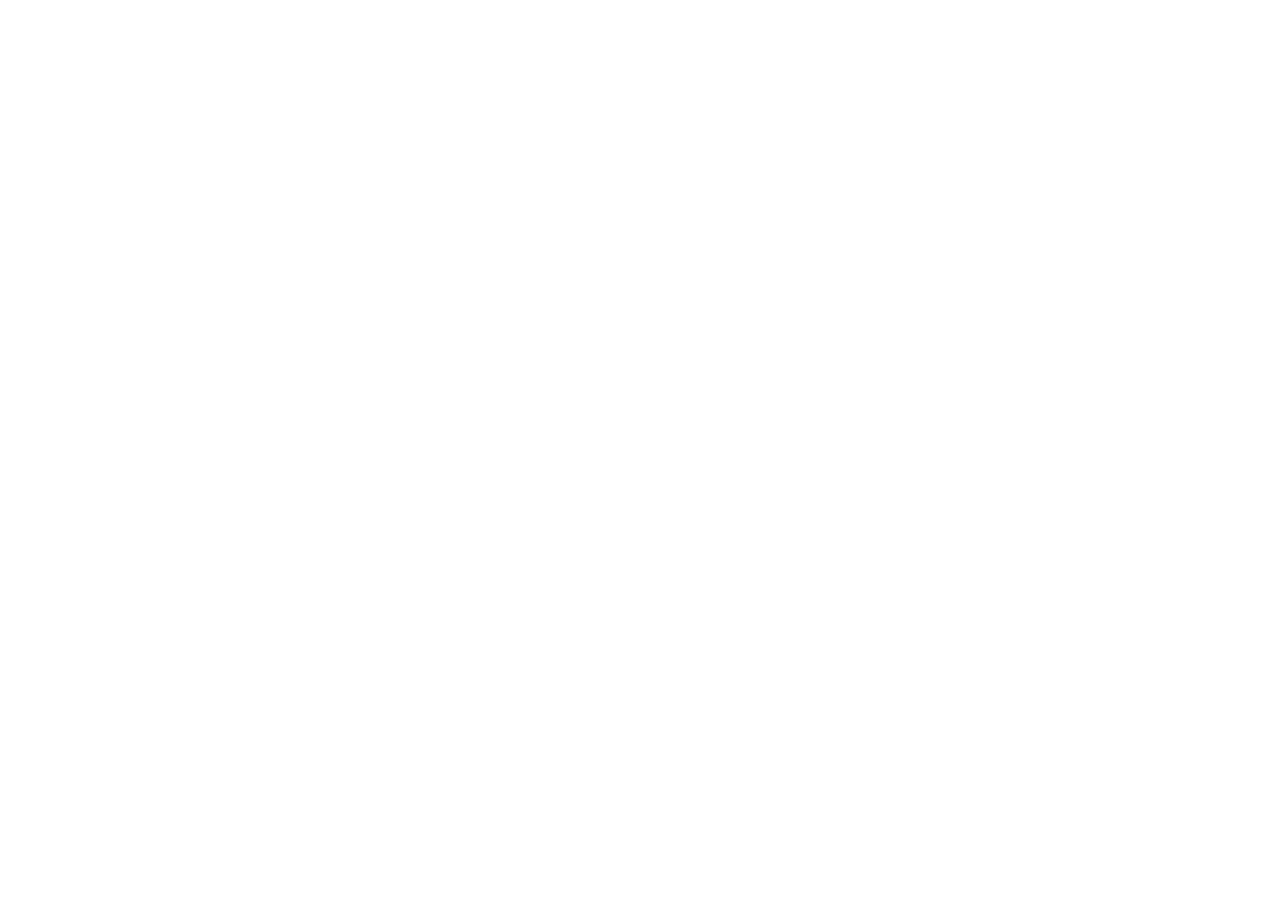
==== about-me.html @ fa0b8b77 "Set up main file structure, add info to header" ====
<!DOCTYPE html>
<html lang="en">
<head>
    <meta charset="UTF-8">
    <meta http-equiv="X-UA-Compatible" content="IE=edge">
    <meta name="viewport" content="width=device-width, initial-scale=1.0">
    <!--CSS-->
    <link rel="stylesheet" href="styles.css">
    <!-- Bootstrap CSS -->
    <link href="https://cdn.jsdelivr.net/npm/bootstrap@5.0.0-beta3/dist/css/bootstrap.min.css" rel="stylesheet"
        integrity="sha384-eOJMYsd53ii+scO/bJGFsiCZc+5NDVN2yr8+0RDqr0Ql0h+rP48ckxlpbzKgwra6" crossorigin="anonymous">
    <!-- Bootstrap JavaScript Bundle with Popper -->
    <script src="https://cdn.jsdelivr.net/npm/bootstrap@5.0.0-beta3/dist/js/bootstrap.bundle.min.js"
        integrity="sha384-JEW9xMcG8R+pH31jmWH6WWP0WintQrMb4s7ZOdauHnUtxwoG2vI5DkLtS3qm9Ekf"
        crossorigin="anonymous"></script>
    
        <title>About Lynee Lawson</title>
</head>
<body>
    
</body>
</html>
---- styles.css ----
h1 {
  color: aquamarine;
}
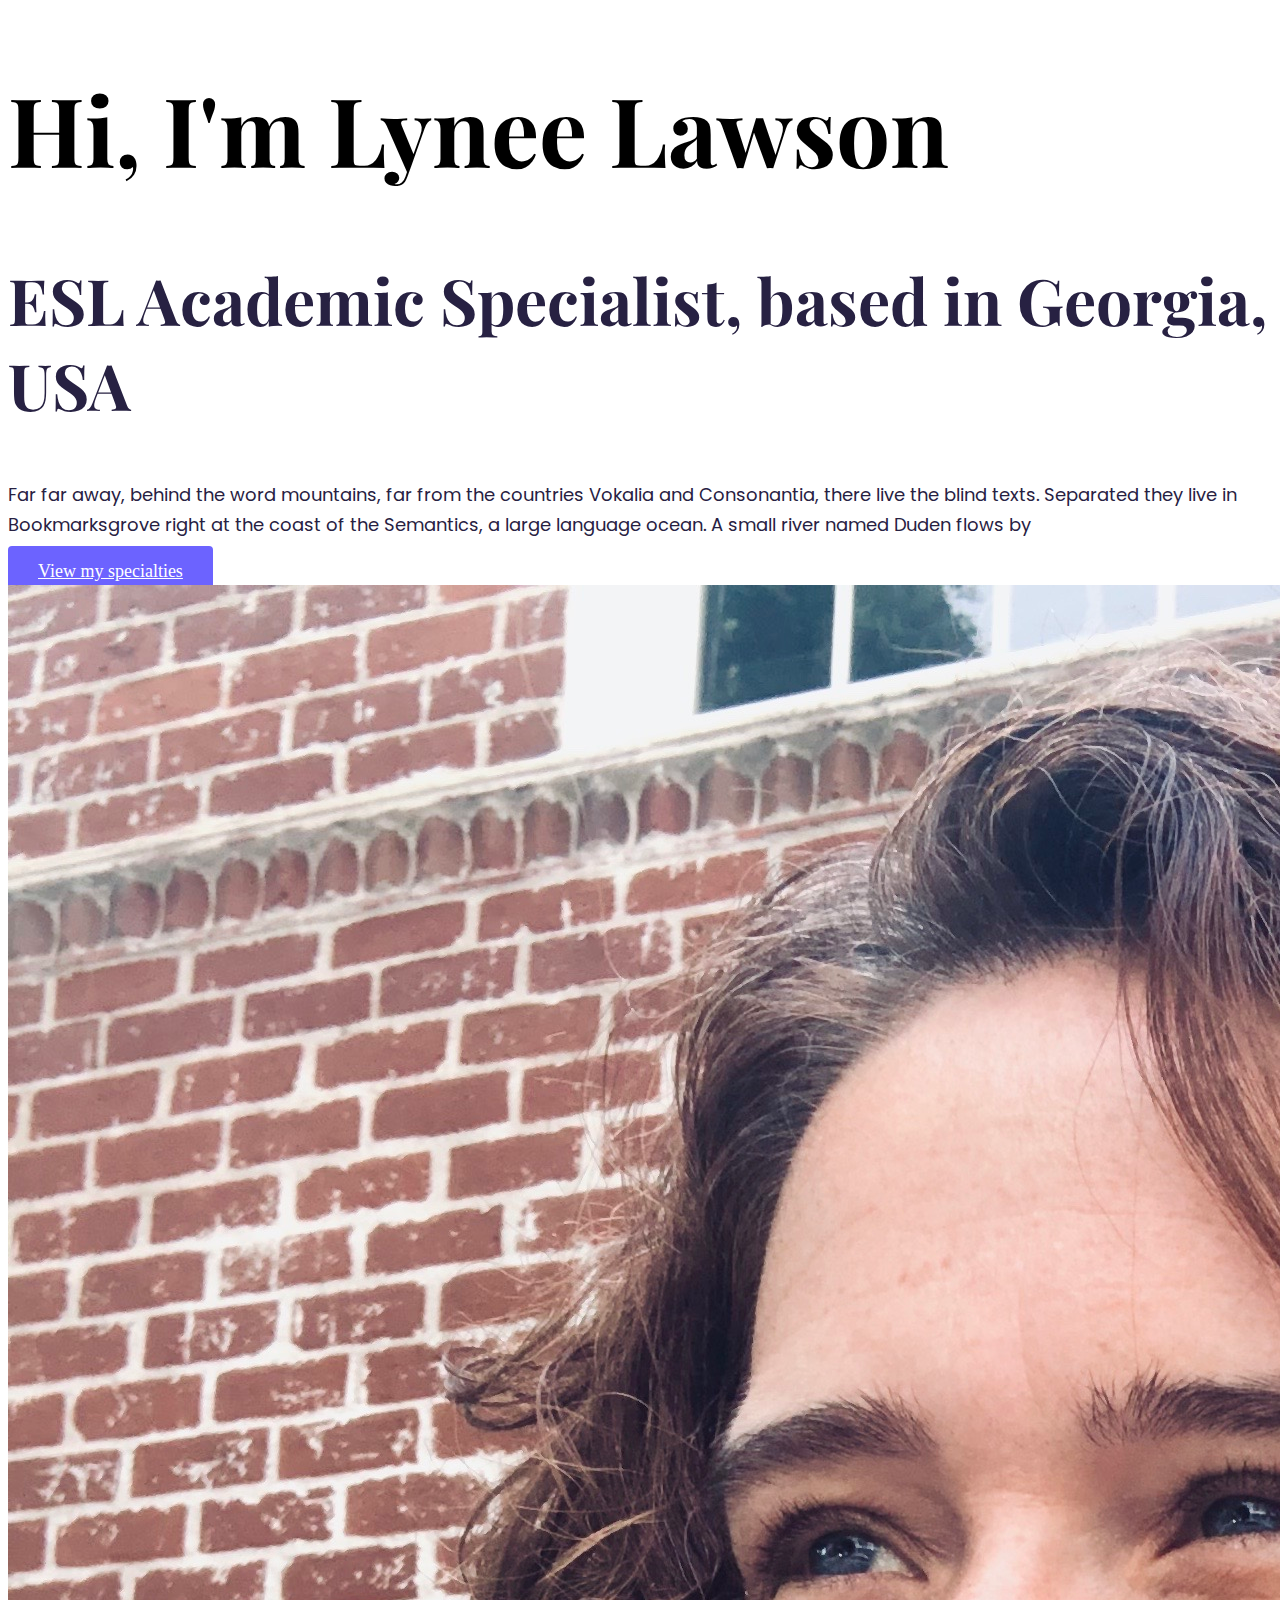
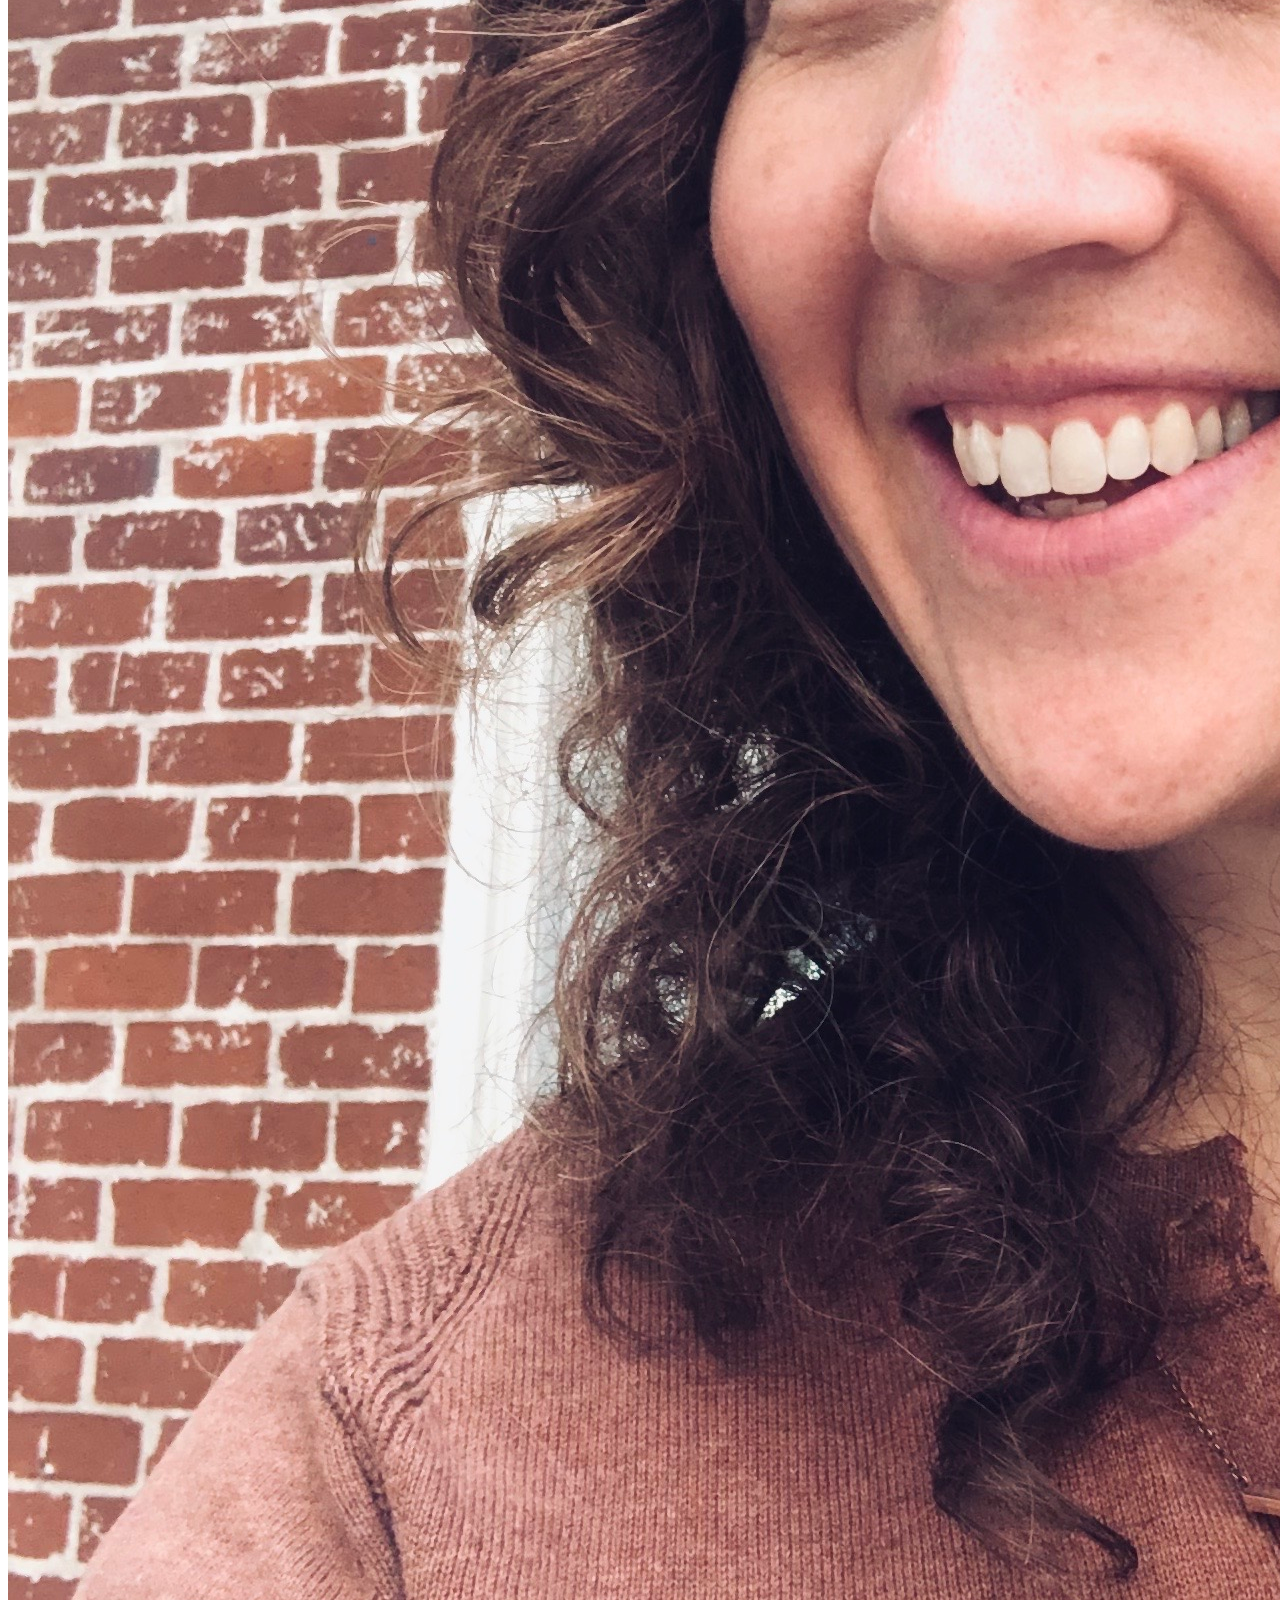
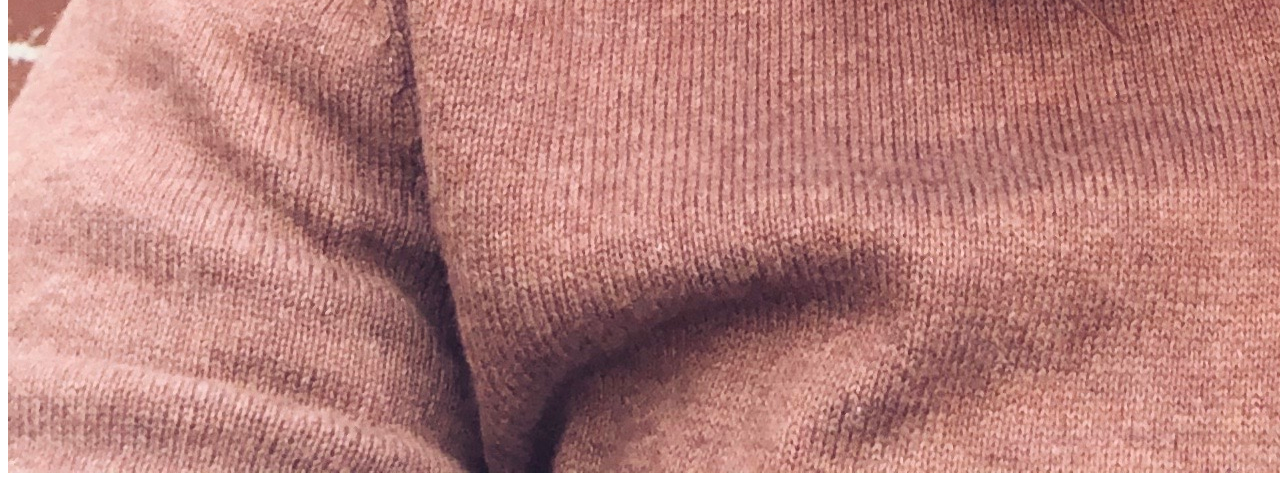
==== commit d1621e2e: "Basic content to About-Me page" ====
--- a/about-me.html
+++ b/about-me.html
@@ -6,17 +6,26 @@
     <meta name="viewport" content="width=device-width, initial-scale=1.0">
     <!--CSS-->
     <link rel="stylesheet" href="styles.css">
-    <!-- Bootstrap CSS -->
+    <!--GOOGLE FONT POPPINS-->
+    <link rel="preconnect" href="https://fonts.gstatic.com">
+    <link
+        href="https://fonts.googleapis.com/css2?family=Playfair+Display:wght@700&family=Poppins:wght@500;700&display=swap"
+        rel="stylesheet">
+    <!-- CSS only -->
     <link href="https://cdn.jsdelivr.net/npm/bootstrap@5.0.0-beta3/dist/css/bootstrap.min.css" rel="stylesheet"
         integrity="sha384-eOJMYsd53ii+scO/bJGFsiCZc+5NDVN2yr8+0RDqr0Ql0h+rP48ckxlpbzKgwra6" crossorigin="anonymous">
-    <!-- Bootstrap JavaScript Bundle with Popper -->
-    <script src="https://cdn.jsdelivr.net/npm/bootstrap@5.0.0-beta3/dist/js/bootstrap.bundle.min.js"
-        integrity="sha384-JEW9xMcG8R+pH31jmWH6WWP0WintQrMb4s7ZOdauHnUtxwoG2vI5DkLtS3qm9Ekf"
-        crossorigin="anonymous"></script>
-    
-        <title>About Lynee Lawson</title>
+    <link rel="stylesheet" href="styles.css">
+    <title>Lynee Lawson - ESL Academic Specialist</title>
 </head>
 <body>
+    <h1>Hi, I'm Lynee Lawson</h1>
+    <h2>ESL Academic Specialist, based in Georgia, USA</h2>
+    <p>Far far away, behind the word mountains, far from the countries Vokalia and Consonantia, there live the blind texts.
+    Separated they live in Bookmarksgrove right at the coast of the Semantics, a large language ocean. A small river named
+    Duden flows by</p>
+    <a href="#" class="btn btn-branding mt-5">View my specialties</a>
+    <img src="photos/lynee-profile.JPG" class="img-fluid" alt="Students working on a computer">
+
     
 </body>
 </html>--- a/styles.css
+++ b/styles.css
@@ -1,3 +1,89 @@
+:root {
+  --secondary-color: #f9f7fd;
+  --branding-color: #6c63ff;
+}
+
+p {
+  font-family: "Poppins", sans-serif;
+  font-weight: normal;
+  font-size: 18px;
+  color: #272142;
+  line-height: 30px;
+}
+
 h1 {
-  color: aquamarine;
+  font-family: "Playfair Display", serif;
+  font-weight: bold;
+  font-size: 96px;
+  line-height: 128px;
 }
+
+h2 {
+  font-family: "Playfair Display", serif;
+  font-weight: bold;
+  font-size: 64px;
+  color: #272142;
+  margin-top: 20px;
+}
+
+.hero {
+  background-color: var(--secondary-color);
+  text-align: center;
+  padding: 100px 0;
+}
+
+.hero p {
+  font-family: "Poppins", sans-serif;
+  color: #272142;
+  font-size: 36px;
+  font-weight: bold;
+  margin: 0;
+}
+.hero h2 {
+  font-family: "Poppins", sans-serif;
+  font-weight: normal;
+  font-size: 24px;
+  color: #272142;
+  margin-top: 20px;
+}
+.btn-branding {
+  background-color: var(--branding-color);
+  border-radius: 4px;
+  color: white;
+  font-size: 18px;
+  line-height: 27px;
+  padding: 15px 30px;
+}
+
+.btn-branding-outline {
+  border: 1px solid var(--branding-color);
+  border-radius: 4px;
+  color: var(--branding-color);
+  font-size: 18px;
+  line-height: 27px;
+  padding: 15px 30px;
+}
+
+.feature-description {
+  padding: 10px 40px;
+}
+.feature-picture {
+  background-color: var(--secondary-color);
+}
+@media (max-width: 960px) {
+  h1 {
+    font-size: 50px;
+    line-height: 2;
+  }
+  h2 {
+    font-size: 42px;
+  }
+  .hero {
+    padding: 80px 0;
+  }
+
+  .feature-description {
+    /*padding: 0;*/
+    text-align: center;
+  }
+}
--- a/styles.css
+++ b/styles.css
@@ -1,3 +1,89 @@
+:root {
+  --secondary-color: #f9f7fd;
+  --branding-color: #6c63ff;
+}
+
+p {
+  font-family: "Poppins", sans-serif;
+  font-weight: normal;
+  font-size: 18px;
+  color: #272142;
+  line-height: 30px;
+}
+
 h1 {
-  color: aquamarine;
+  font-family: "Playfair Display", serif;
+  font-weight: bold;
+  font-size: 96px;
+  line-height: 128px;
 }
+
+h2 {
+  font-family: "Playfair Display", serif;
+  font-weight: bold;
+  font-size: 64px;
+  color: #272142;
+  margin-top: 20px;
+}
+
+.hero {
+  background-color: var(--secondary-color);
+  text-align: center;
+  padding: 100px 0;
+}
+
+.hero p {
+  font-family: "Poppins", sans-serif;
+  color: #272142;
+  font-size: 36px;
+  font-weight: bold;
+  margin: 0;
+}
+.hero h2 {
+  font-family: "Poppins", sans-serif;
+  font-weight: normal;
+  font-size: 24px;
+  color: #272142;
+  margin-top: 20px;
+}
+.btn-branding {
+  background-color: var(--branding-color);
+  border-radius: 4px;
+  color: white;
+  font-size: 18px;
+  line-height: 27px;
+  padding: 15px 30px;
+}
+
+.btn-branding-outline {
+  border: 1px solid var(--branding-color);
+  border-radius: 4px;
+  color: var(--branding-color);
+  font-size: 18px;
+  line-height: 27px;
+  padding: 15px 30px;
+}
+
+.feature-description {
+  padding: 10px 40px;
+}
+.feature-picture {
+  background-color: var(--secondary-color);
+}
+@media (max-width: 960px) {
+  h1 {
+    font-size: 50px;
+    line-height: 2;
+  }
+  h2 {
+    font-size: 42px;
+  }
+  .hero {
+    padding: 80px 0;
+  }
+
+  .feature-description {
+    /*padding: 0;*/
+    text-align: center;
+  }
+}
